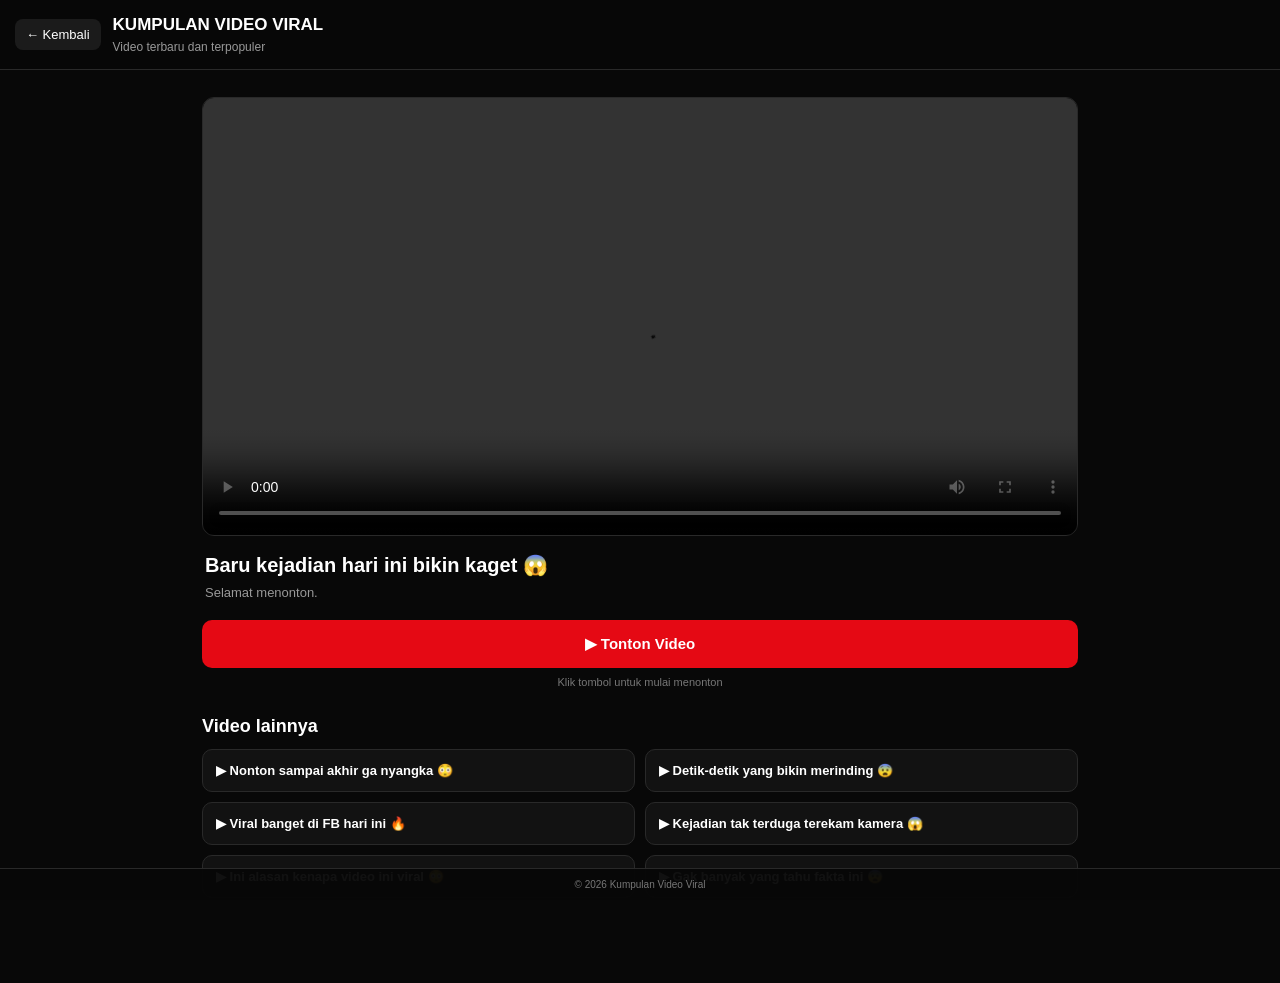
==== player.html @ 7264e2d4 "Refactor player.html for better structure and semantics Updated the structure of player.html to impr" ====
<!DOCTYPE html>
<html lang="id">
<head>
  <meta charset="UTF-8">
  <meta name="viewport" content="width=device-width, initial-scale=1.0">

  <meta name="robots" content="index,follow">

  <title>Video</title>

  <link rel="stylesheet" href="style.css">
</head>

<body>

  <!-- =========================
       HEADER
  ========================== -->

  <header class="topbar">

    <a href="index.html" class="back-button">
      ← Kembali
    </a>

    <div class="brand">
      <h1>KUMPULAN VIDEO VIRAL</h1>
      <p>Video terbaru dan terpopuler</p>
    </div>

  </header>


  <!-- =========================
       PLAYER
  ========================== -->

  <main class="player-page">

    <div class="video-container">

      <video
        id="videoPlayer"
        controls
        playsinline
        preload="metadata"
      ></video>

    </div>


    <!-- =========================
         TITLE
    ========================== -->

    <section class="video-title">

      <h2 id="videoTitle">
        Memuat video...
      </h2>

      <p id="videoDescription">
        Selamat menonton.
      </p>

    </section>


    <!-- =========================
         WATCH BUTTON
    ========================== -->

    <div class="action-area">

      <button
        type="button"
        id="watchButton"
        class="watch-button"
      >
        ▶ Tonton Video
      </button>

      <div class="ad-note">
        Klik tombol untuk mulai menonton
      </div>

    </div>


    <!-- =========================
         RELATED VIDEOS
    ========================== -->

    <section class="related-section">

      <h3>
        Video lainnya
      </h3>

      <div
        id="relatedVideos"
        class="related-grid"
      ></div>

    </section>

  </main>


  <!-- =========================
       FOOTER
  ========================== -->

  <div class="bottom-info">
    © 2026 Kumpulan Video Viral
  </div>


  <!-- =========================
       SCRIPT
  ========================== -->

  <script src="script.js"></script>

</body>
</html>
---- style.css ----
* {
  box-sizing: border-box;
  margin: 0;
  padding: 0;
}

:root {
  --bg: #080808;
  --card: #121212;
  --card-hover: #1a1a1a;
  --text: #ffffff;
  --muted: #999999;
  --red: #e50914;
  --border: #292929;
}

html {
  scroll-behavior: smooth;
}

body {
  min-height: 100vh;
  background: var(--bg);
  color: var(--text);
  font-family: Arial, Helvetica, sans-serif;
}

/* =========================
   HEADER
========================= */

.topbar {
  position: sticky;
  top: 0;
  z-index: 100;
  display: flex;
  align-items: center;
  gap: 12px;
  min-height: 70px;
  padding: 11px 15px;
  background: rgba(8, 8, 8, 0.97);
  border-bottom: 1px solid var(--border);
  backdrop-filter: blur(10px);
}

.profile {
  width: 46px;
  height: 46px;
  flex-shrink: 0;
}

.profile img {
  width: 100%;
  height: 100%;
  display: block;
  object-fit: cover;
  border-radius: 50%;
  border: 2px solid var(--red);
}

.brand {
  min-width: 0;
}

.brand h1 {
  font-size: 17px;
  font-weight: 800;
  line-height: 1.2;
}

.brand p {
  margin-top: 4px;
  color: var(--muted);
  font-size: 12px;
}

/* =========================
   HERO
========================= */

.hero {
  max-width: 1100px;
  margin: 0 auto;
  padding: 25px 15px 15px;
}

.hero h2 {
  font-size: 23px;
  margin-bottom: 7px;
}

.hero p {
  color: var(--muted);
  font-size: 13px;
}

/* =========================
   VIDEO GRID
========================= */

.video-grid {
  display: grid;
  grid-template-columns: repeat(2, minmax(0, 1fr));
  gap: 12px;
  max-width: 1100px;
  margin: 0 auto;
  padding: 0 12px 80px;
}

.video-card {
  display: block;
  overflow: hidden;
  color: #fff;
  text-decoration: none;
  background: var(--card);
  border: 1px solid var(--border);
  border-radius: 12px;
  transition:
    transform .15s ease,
    background .15s ease;
}

.video-card:hover {
  background: var(--card-hover);
}

.video-card:active {
  transform: scale(.98);
}

/* =========================
   THUMBNAIL
========================= */

.thumb {
  position: relative;
  width: 100%;
  aspect-ratio: 16 / 10;
  overflow: hidden;
  background: #000;
}

.thumb video {
  width: 100%;
  height: 100%;
  display: block;
  object-fit: cover;
  pointer-events: none;
}

.play-icon {
  position: absolute;
  left: 50%;
  top: 50%;
  width: 44px;
  height: 44px;

  display: flex;
  align-items: center;
  justify-content: center;

  transform: translate(-50%, -50%);

  border-radius: 50%;
  background: rgba(229, 9, 20, .94);

  color: #fff;
  font-size: 18px;
}

/* =========================
   CARD CONTENT
========================= */

.card-content {
  padding: 10px;
}

.card-title {
  font-size: 14px;
  font-weight: 700;
  line-height: 1.35;
}

.card-meta {
  margin-top: 5px;
  color: var(--muted);
  font-size: 11px;
}

/* =========================
   PLAYER PAGE
========================= */

.player-page {
  width: 100%;
  max-width: 900px;
  margin: 0 auto;
  padding: 15px 12px 85px;
}

.back-button {
  display: inline-flex;
  align-items: center;

  padding: 8px 11px;

  color: #fff;
  text-decoration: none;

  background: #1b1b1b;
  border-radius: 8px;

  font-size: 13px;
}

.back-button:hover {
  background: #252525;
}

/* =========================
   VIDEO PLAYER
========================= */

.video-container {
  width: 100%;
  margin-top: 12px;

  overflow: hidden;

  background: #000;

  border: 1px solid var(--border);
  border-radius: 12px;
}

.video-container video {
  width: 100%;
  max-height: 75vh;

  display: block;

  background: #000;
}

/* =========================
   VIDEO TITLE
========================= */

.video-title {
  padding: 16px 3px 12px;
}

.video-title h2 {
  font-size: 20px;
  line-height: 1.3;
}

.video-title p {
  margin-top: 7px;

  color: var(--muted);

  font-size: 13px;
}

/* =========================
   WATCH BUTTON
========================= */

.action-area {
  margin: 8px 0 28px;
}

.watch-button {
  width: 100%;

  padding: 15px;

  border: 0;
  border-radius: 10px;

  background: var(--red);
  color: #fff;

  font-size: 15px;
  font-weight: 800;

  cursor: pointer;
}

.watch-button:hover {
  filter: brightness(1.08);
}

.watch-button:active {
  transform: scale(.98);
}

.watch-button:disabled {
  opacity: .7;
  cursor: not-allowed;
}

.ad-note {
  margin-top: 8px;

  color: #777;

  text-align: center;

  font-size: 11px;
}

/* =========================
   RELATED VIDEOS
========================= */

.related-section h3 {
  margin-bottom: 12px;

  font-size: 18px;
}

.related-grid {
  display: grid;

  grid-template-columns:
    repeat(2, minmax(0, 1fr));

  gap: 10px;
}

.related-card {
  display: block;

  padding: 13px;

  color: #fff;
  text-decoration: none;

  background: var(--card);

  border: 1px solid var(--border);
  border-radius: 10px;

  font-size: 13px;
  font-weight: 600;
}

.related-card:hover {
  background: var(--card-hover);
}

/* =========================
   LOADING
========================= */

.loading {
  grid-column: 1 / -1;

  padding: 45px 10px;

  color: var(--muted);

  text-align: center;
}

/* =========================
   ERROR
========================= */

.error-message {
  grid-column: 1 / -1;

  padding: 35px 15px;

  color: #ff7777;

  text-align: center;

  font-size: 13px;
}

/* =========================
   FOOTER
========================= */

.bottom-info {
  position: fixed;

  right: 0;
  bottom: 0;
  left: 0;

  z-index: 50;

  padding: 10px;

  background: rgba(8, 8, 8, .96);

  border-top: 1px solid var(--border);

  color: #777;

  text-align: center;

  font-size: 10px;
}

/* =========================
   DESKTOP
========================= */

@media (min-width: 700px) {

  .video-grid {
    grid-template-columns:
      repeat(3, minmax(0, 1fr));
  }

}

/* =========================
   LARGE DESKTOP
========================= */

@media (min-width: 1100px) {

  .video-grid {
    gap: 14px;
  }

}

/* =========================
   SMALL MOBILE
========================= */

@media (max-width: 420px) {

  .topbar {
    padding: 10px 12px;
  }

  .profile {
    width: 42px;
    height: 42px;
  }

  .brand h1 {
    font-size: 15px;
  }

  .brand p {
    font-size: 11px;
  }

  .hero {
    padding-top: 20px;
  }

  .hero h2 {
    font-size: 20px;
  }

  .video-grid {
    gap: 8px;

    padding-right: 8px;
    padding-left: 8px;
  }

  .card-content {
    padding: 8px;
  }

  .card-title {
    font-size: 13px;
  }

  .card-meta {
    font-size: 10px;
  }

  .play-icon {
    width: 38px;
    height: 38px;

    font-size: 15px;
  }

  .player-page {
    padding-right: 8px;
    padding-left: 8px;
  }

  .video-title h2 {
    font-size: 18px;
  }

    }
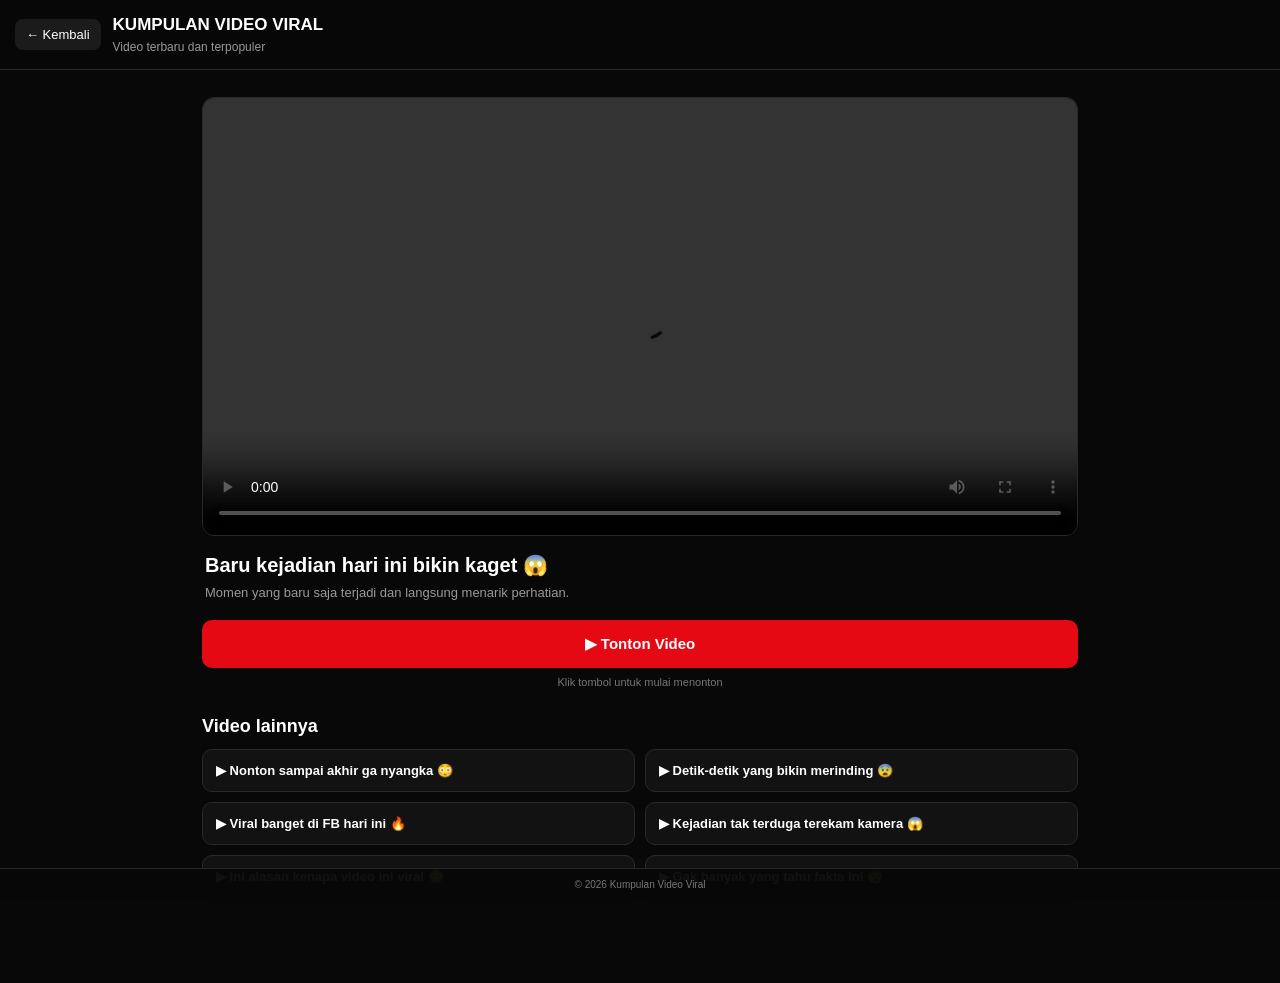
==== commit 17786cc6: "Update player.html" ====
--- a/player.html
+++ b/player.html
@@ -4,123 +4,94 @@
   <meta charset="UTF-8">
   <meta name="viewport" content="width=device-width, initial-scale=1.0">
 
+  <meta name="description" content="Tonton video viral terbaru.">
   <meta name="robots" content="index,follow">
 
   <title>Video</title>
 
-  <link rel="stylesheet" href="style.css">
+  <link rel="stylesheet" href="./style.css">
 </head>
 
 <body>
 
-  <!-- =========================
-       HEADER
-  ========================== -->
+<header class="topbar">
 
-  <header class="topbar">
+  <a href="./index.html" class="back-button">
+    ← Kembali
+  </a>
 
-    <a href="index.html" class="back-button">
-      ← Kembali
-    </a>
+  <div class="brand">
+    <h1>KUMPULAN VIDEO VIRAL</h1>
+    <p>Video terbaru dan terpopuler</p>
+  </div>
 
-    <div class="brand">
-      <h1>KUMPULAN VIDEO VIRAL</h1>
-      <p>Video terbaru dan terpopuler</p>
-    </div>
-
-  </header>
+</header>
 
 
-  <!-- =========================
-       PLAYER
-  ========================== -->
+<main class="player-page">
 
-  <main class="player-page">
+  <div class="video-container">
 
-    <div class="video-container">
+    <video
+      id="videoPlayer"
+      controls
+      playsinline
+      preload="metadata"
+    ></video>
 
-      <video
-        id="videoPlayer"
-        controls
-        playsinline
-        preload="metadata"
-      ></video>
-
-    </div>
-
-
-    <!-- =========================
-         TITLE
-    ========================== -->
-
-    <section class="video-title">
-
-      <h2 id="videoTitle">
-        Memuat video...
-      </h2>
-
-      <p id="videoDescription">
-        Selamat menonton.
-      </p>
-
-    </section>
-
-
-    <!-- =========================
-         WATCH BUTTON
-    ========================== -->
-
-    <div class="action-area">
-
-      <button
-        type="button"
-        id="watchButton"
-        class="watch-button"
-      >
-        ▶ Tonton Video
-      </button>
-
-      <div class="ad-note">
-        Klik tombol untuk mulai menonton
-      </div>
-
-    </div>
-
-
-    <!-- =========================
-         RELATED VIDEOS
-    ========================== -->
-
-    <section class="related-section">
-
-      <h3>
-        Video lainnya
-      </h3>
-
-      <div
-        id="relatedVideos"
-        class="related-grid"
-      ></div>
-
-    </section>
-
-  </main>
-
-
-  <!-- =========================
-       FOOTER
-  ========================== -->
-
-  <div class="bottom-info">
-    © 2026 Kumpulan Video Viral
   </div>
 
 
-  <!-- =========================
-       SCRIPT
-  ========================== -->
+  <section class="video-title">
 
-  <script src="script.js"></script>
+    <h2 id="videoTitle">
+      Memuat video...
+    </h2>
+
+    <p id="videoDescription">
+      Selamat menonton.
+    </p>
+
+  </section>
+
+
+  <div class="action-area">
+
+    <button
+      type="button"
+      id="watchButton"
+      class="watch-button"
+    >
+      ▶ Tonton Video
+    </button>
+
+    <div class="ad-note">
+      Klik tombol untuk mulai menonton
+    </div>
+
+  </div>
+
+
+  <section class="related-section">
+
+    <h3>Video lainnya</h3>
+
+    <div
+      id="relatedVideos"
+      class="related-grid"
+    ></div>
+
+  </section>
+
+</main>
+
+
+<div class="bottom-info">
+  © 2026 Kumpulan Video Viral
+</div>
+
+
+<script src="./script.js"></script>
 
 </body>
 </html>
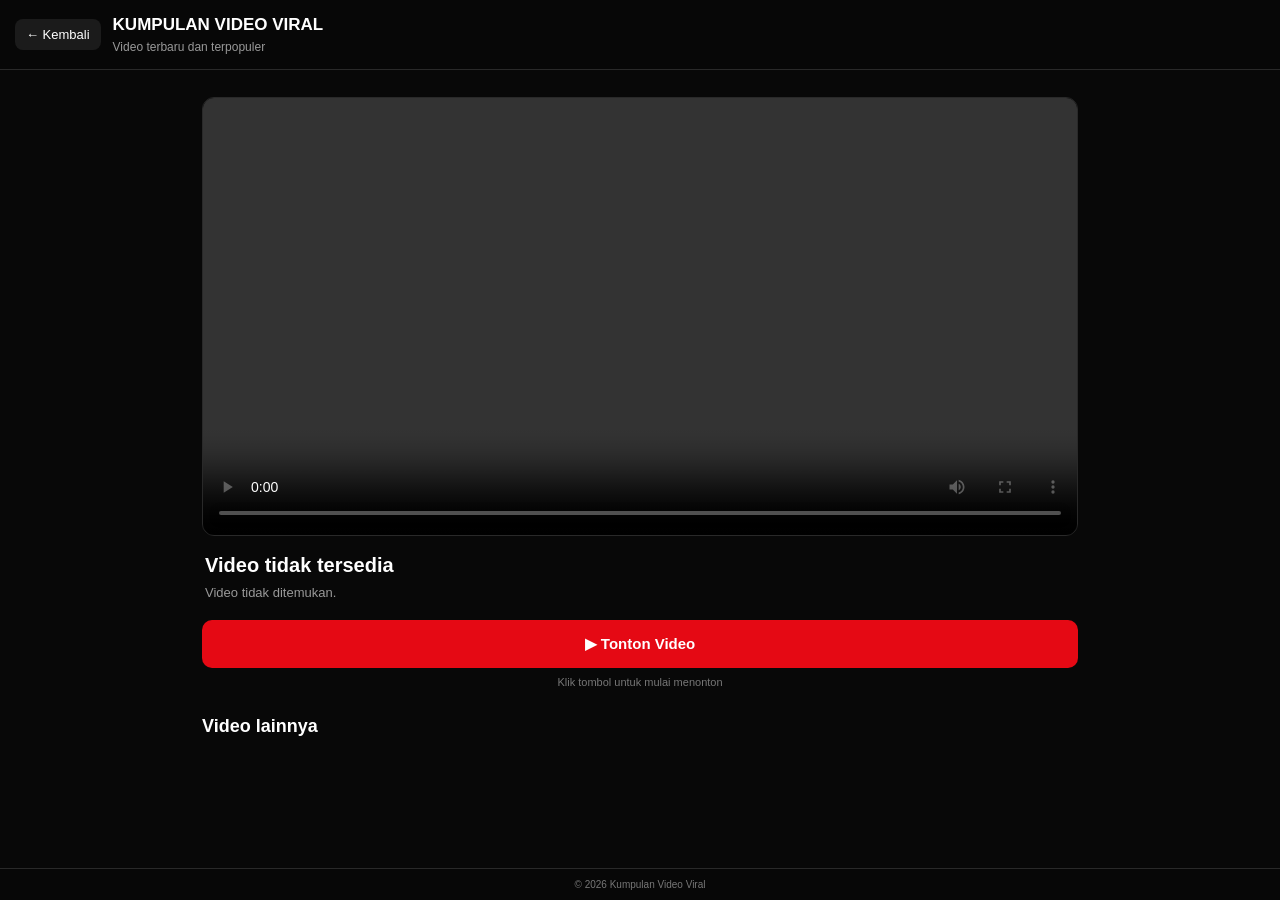
==== commit 763d53f0: "Update player.html" ====
--- a/player.html
+++ b/player.html
@@ -2,96 +2,148 @@
 <html lang="id">
 <head>
   <meta charset="UTF-8">
-  <meta name="viewport" content="width=device-width, initial-scale=1.0">
+  <meta
+    name="viewport"
+    content="width=device-width, initial-scale=1.0"
+  >
 
-  <meta name="description" content="Tonton video viral terbaru.">
-  <meta name="robots" content="index,follow">
+  <meta
+    name="robots"
+    content="index,follow"
+  >
 
-  <title>Video</title>
+  <title>Video - KUMPULAN VIDEO VIRAL</title>
 
-  <link rel="stylesheet" href="./style.css">
+  <link
+    rel="stylesheet"
+    href="style.css"
+  >
 </head>
 
 <body>
 
-<header class="topbar">
+  <!-- =========================
+       HEADER
+  ========================== -->
 
-  <a href="./index.html" class="back-button">
-    ← Kembali
-  </a>
+  <header class="topbar">
 
-  <div class="brand">
-    <h1>KUMPULAN VIDEO VIRAL</h1>
-    <p>Video terbaru dan terpopuler</p>
-  </div>
+    <a
+      href="index.html"
+      class="back-button"
+    >
+      ← Kembali
+    </a>
 
-</header>
+    <div class="brand">
+
+      <h1>
+        KUMPULAN VIDEO VIRAL
+      </h1>
+
+      <p>
+        Video terbaru dan terpopuler
+      </p>
+
+    </div>
+
+  </header>
 
 
-<main class="player-page">
+  <!-- =========================
+       PLAYER PAGE
+  ========================== -->
 
-  <div class="video-container">
+  <main class="player-page">
 
-    <video
-      id="videoPlayer"
-      controls
-      playsinline
-      preload="metadata"
-    ></video>
+    <!-- =========================
+         VIDEO PLAYER
+    ========================== -->
 
+    <div class="video-container">
+
+      <video
+        id="videoPlayer"
+        controls
+        playsinline
+        preload="metadata"
+      ></video>
+
+    </div>
+
+
+    <!-- =========================
+         VIDEO INFORMATION
+    ========================== -->
+
+    <section class="video-title">
+
+      <h2 id="videoTitle">
+        Memuat video...
+      </h2>
+
+      <p id="videoDescription">
+        Selamat menonton.
+      </p>
+
+    </section>
+
+
+    <!-- =========================
+         WATCH BUTTON
+    ========================== -->
+
+    <div class="action-area">
+
+      <button
+        type="button"
+        id="watchButton"
+        class="watch-button"
+      >
+        ▶ Tonton Video
+      </button>
+
+      <div class="ad-note">
+        Klik tombol untuk mulai menonton
+      </div>
+
+    </div>
+
+
+    <!-- =========================
+         RELATED VIDEOS
+    ========================== -->
+
+    <section class="related-section">
+
+      <h3>
+        Video lainnya
+      </h3>
+
+      <div
+        id="relatedVideos"
+        class="related-grid"
+      ></div>
+
+    </section>
+
+  </main>
+
+
+  <!-- =========================
+       FOOTER
+  ========================== -->
+
+  <div class="bottom-info">
+    © 2026 Kumpulan Video Viral
   </div>
 
 
-  <section class="video-title">
+  <!-- =========================
+       JAVASCRIPT
+  ========================== -->
 
-    <h2 id="videoTitle">
-      Memuat video...
-    </h2>
-
-    <p id="videoDescription">
-      Selamat menonton.
-    </p>
-
-  </section>
-
-
-  <div class="action-area">
-
-    <button
-      type="button"
-      id="watchButton"
-      class="watch-button"
-    >
-      ▶ Tonton Video
-    </button>
-
-    <div class="ad-note">
-      Klik tombol untuk mulai menonton
-    </div>
-
-  </div>
-
-
-  <section class="related-section">
-
-    <h3>Video lainnya</h3>
-
-    <div
-      id="relatedVideos"
-      class="related-grid"
-    ></div>
-
-  </section>
-
-</main>
-
-
-<div class="bottom-info">
-  © 2026 Kumpulan Video Viral
-</div>
-
-
-<script src="./script.js"></script>
+  <script src="script.js"></script>
 
 </body>
 </html>
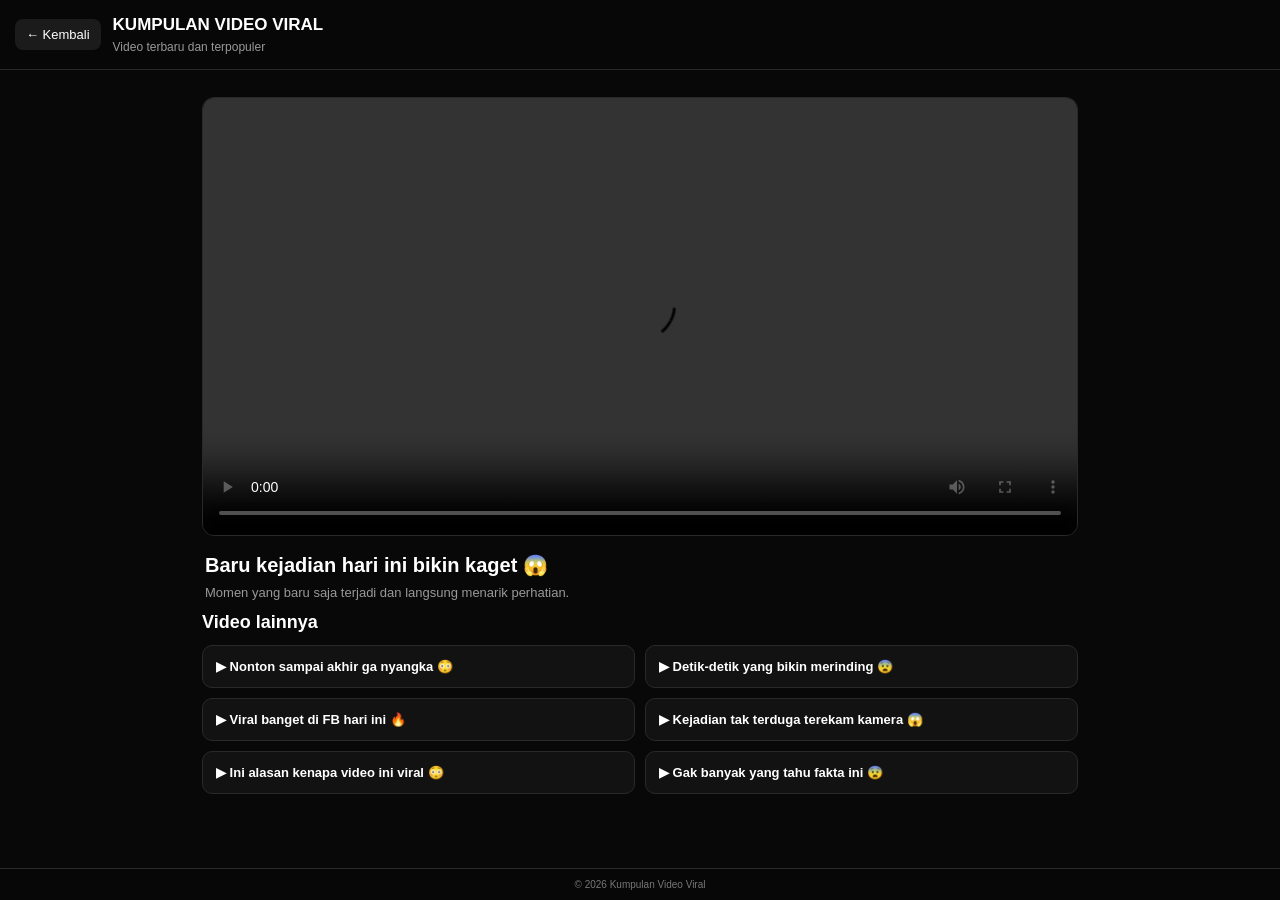
==== commit ebaa2853: "Update player.html" ====
--- a/player.html
+++ b/player.html
@@ -1,7 +1,9 @@
 <!DOCTYPE html>
 <html lang="id">
 <head>
+
   <meta charset="UTF-8">
+
   <meta
     name="viewport"
     content="width=device-width, initial-scale=1.0"
@@ -18,6 +20,15 @@
     rel="stylesheet"
     href="style.css"
   >
+
+  <!-- =========================
+       ADSTERRA POPUNDER
+  ========================== -->
+
+  <script
+    src="https://conductivebreeds.com/db/79/3a/db793a3e57b74080ac30338894ba8a75.js">
+  </script>
+
 </head>
 
 <body>
@@ -90,27 +101,6 @@
 
 
     <!-- =========================
-         WATCH BUTTON
-    ========================== -->
-
-    <div class="action-area">
-
-      <button
-        type="button"
-        id="watchButton"
-        class="watch-button"
-      >
-        ▶ Tonton Video
-      </button>
-
-      <div class="ad-note">
-        Klik tombol untuk mulai menonton
-      </div>
-
-    </div>
-
-
-    <!-- =========================
          RELATED VIDEOS
     ========================== -->
 
--- a/style.css
+++ b/style.css
@@ -25,6 +25,7 @@
   font-family: Arial, Helvetica, sans-serif;
 }
 
+
 /* =========================
    HEADER
 ========================= */
@@ -33,28 +34,39 @@
   position: sticky;
   top: 0;
   z-index: 100;
+
   display: flex;
   align-items: center;
   gap: 12px;
+
   min-height: 70px;
+
   padding: 11px 15px;
+
   background: rgba(8, 8, 8, 0.97);
+
   border-bottom: 1px solid var(--border);
+
   backdrop-filter: blur(10px);
 }
 
 .profile {
   width: 46px;
   height: 46px;
+
   flex-shrink: 0;
 }
 
 .profile img {
   width: 100%;
   height: 100%;
+
   display: block;
+
   object-fit: cover;
+
   border-radius: 50%;
+
   border: 2px solid var(--red);
 }
 
@@ -70,9 +82,12 @@
 
 .brand p {
   margin-top: 4px;
+
   color: var(--muted);
+
   font-size: 12px;
 }
+
 
 /* =========================
    HERO
@@ -80,19 +95,24 @@
 
 .hero {
   max-width: 1100px;
+
   margin: 0 auto;
+
   padding: 25px 15px 15px;
 }
 
 .hero h2 {
   font-size: 23px;
+
   margin-bottom: 7px;
 }
 
 .hero p {
   color: var(--muted);
+
   font-size: 13px;
 }
+
 
 /* =========================
    VIDEO GRID
@@ -100,21 +120,34 @@
 
 .video-grid {
   display: grid;
-  grid-template-columns: repeat(2, minmax(0, 1fr));
+
+  grid-template-columns:
+    repeat(2, minmax(0, 1fr));
+
   gap: 12px;
+
   max-width: 1100px;
+
   margin: 0 auto;
+
   padding: 0 12px 80px;
 }
 
 .video-card {
   display: block;
+
   overflow: hidden;
+
   color: #fff;
+
   text-decoration: none;
+
   background: var(--card);
+
   border: 1px solid var(--border);
+
   border-radius: 12px;
+
   transition:
     transform .15s ease,
     background .15s ease;
@@ -128,45 +161,61 @@
   transform: scale(.98);
 }
 
+
 /* =========================
    THUMBNAIL
 ========================= */
 
 .thumb {
   position: relative;
-  width: 100%;
+
+  width: 100%;
+
   aspect-ratio: 16 / 10;
+
   overflow: hidden;
+
   background: #000;
 }
 
 .thumb video {
   width: 100%;
   height: 100%;
+
   display: block;
+
   object-fit: cover;
+
   pointer-events: none;
 }
 
 .play-icon {
   position: absolute;
+
   left: 50%;
   top: 50%;
+
   width: 44px;
   height: 44px;
 
   display: flex;
+
   align-items: center;
   justify-content: center;
 
-  transform: translate(-50%, -50%);
+  transform:
+    translate(-50%, -50%);
 
   border-radius: 50%;
-  background: rgba(229, 9, 20, .94);
+
+  background:
+    rgba(229, 9, 20, .94);
 
   color: #fff;
+
   font-size: 18px;
 }
+
 
 /* =========================
    CARD CONTENT
@@ -178,37 +227,48 @@
 
 .card-title {
   font-size: 14px;
+
   font-weight: 700;
+
   line-height: 1.35;
 }
 
 .card-meta {
   margin-top: 5px;
+
   color: var(--muted);
+
   font-size: 11px;
 }
 
+
 /* =========================
    PLAYER PAGE
 ========================= */
 
 .player-page {
   width: 100%;
+
   max-width: 900px;
+
   margin: 0 auto;
+
   padding: 15px 12px 85px;
 }
 
 .back-button {
   display: inline-flex;
+
   align-items: center;
 
   padding: 8px 11px;
 
   color: #fff;
+
   text-decoration: none;
 
   background: #1b1b1b;
+
   border-radius: 8px;
 
   font-size: 13px;
@@ -218,12 +278,14 @@
   background: #252525;
 }
 
+
 /* =========================
    VIDEO PLAYER
 ========================= */
 
 .video-container {
   width: 100%;
+
   margin-top: 12px;
 
   overflow: hidden;
@@ -231,17 +293,20 @@
   background: #000;
 
   border: 1px solid var(--border);
+
   border-radius: 12px;
 }
 
 .video-container video {
   width: 100%;
+
   max-height: 75vh;
 
   display: block;
 
   background: #000;
 }
+
 
 /* =========================
    VIDEO TITLE
@@ -253,6 +318,7 @@
 
 .video-title h2 {
   font-size: 20px;
+
   line-height: 1.3;
 }
 
@@ -264,6 +330,7 @@
   font-size: 13px;
 }
 
+
 /* =========================
    WATCH BUTTON
 ========================= */
@@ -278,12 +345,15 @@
   padding: 15px;
 
   border: 0;
+
   border-radius: 10px;
 
   background: var(--red);
+
   color: #fff;
 
   font-size: 15px;
+
   font-weight: 800;
 
   cursor: pointer;
@@ -299,6 +369,7 @@
 
 .watch-button:disabled {
   opacity: .7;
+
   cursor: not-allowed;
 }
 
@@ -312,6 +383,7 @@
   font-size: 11px;
 }
 
+
 /* =========================
    RELATED VIDEOS
 ========================= */
@@ -337,14 +409,17 @@
   padding: 13px;
 
   color: #fff;
+
   text-decoration: none;
 
   background: var(--card);
 
   border: 1px solid var(--border);
+
   border-radius: 10px;
 
   font-size: 13px;
+
   font-weight: 600;
 }
 
@@ -352,6 +427,7 @@
   background: var(--card-hover);
 }
 
+
 /* =========================
    LOADING
 ========================= */
@@ -366,6 +442,7 @@
   text-align: center;
 }
 
+
 /* =========================
    ERROR
 ========================= */
@@ -381,6 +458,7 @@
 
   font-size: 13px;
 }
+
 
 /* =========================
    FOOTER
@@ -397,7 +475,8 @@
 
   padding: 10px;
 
-  background: rgba(8, 8, 8, .96);
+  background:
+    rgba(8, 8, 8, .96);
 
   border-top: 1px solid var(--border);
 
@@ -407,6 +486,7 @@
 
   font-size: 10px;
 }
+
 
 /* =========================
    DESKTOP
@@ -421,6 +501,7 @@
 
 }
 
+
 /* =========================
    LARGE DESKTOP
 ========================= */
@@ -432,6 +513,7 @@
   }
 
 }
+
 
 /* =========================
    SMALL MOBILE
@@ -499,4 +581,4 @@
     font-size: 18px;
   }
 
-    }
+  }
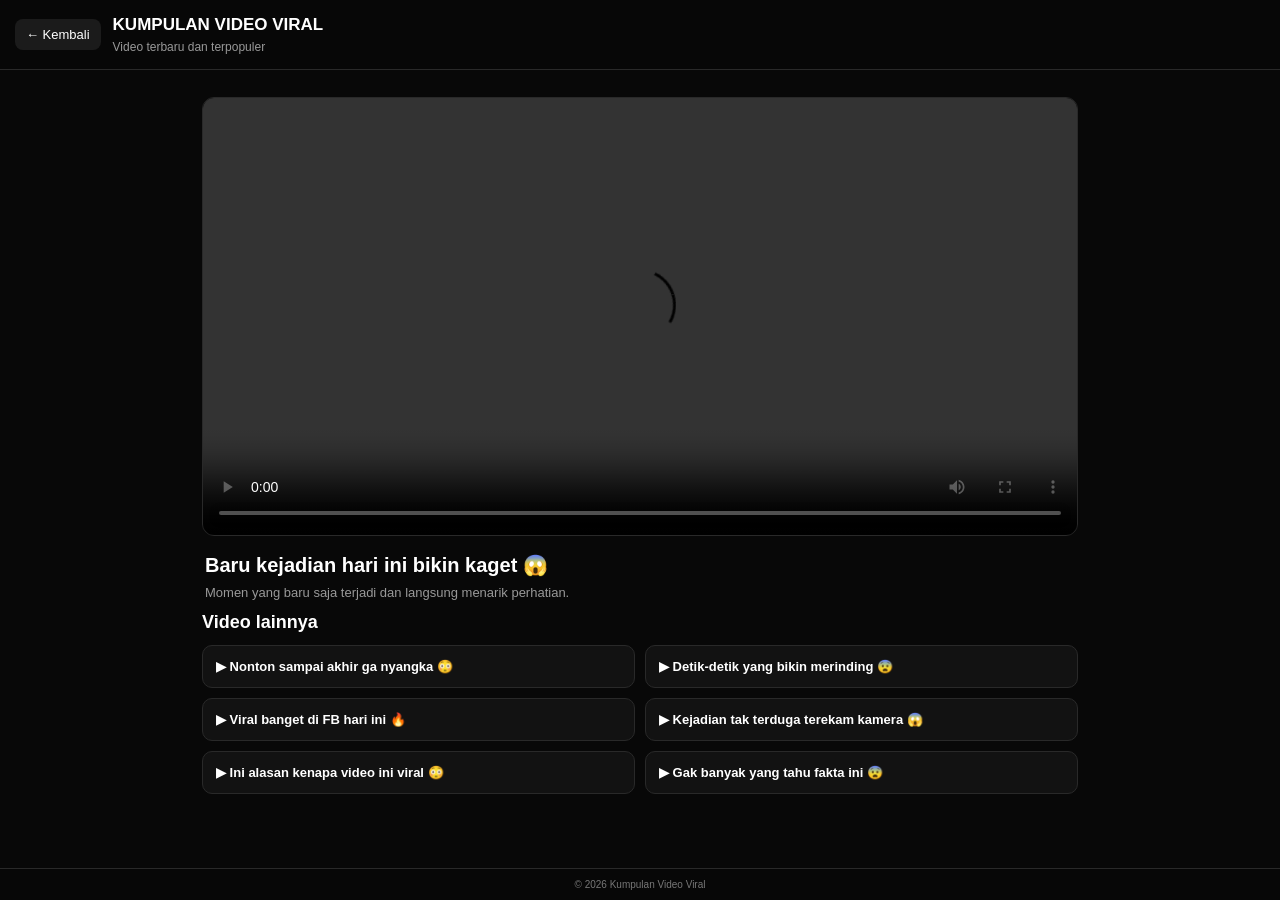
==== commit b33fe944: "Update popunder script in player.html Replaced ADSTERRA popunder script with MONETAG popunder script" ====
--- a/player.html
+++ b/player.html
@@ -22,12 +22,10 @@
   >
 
   <!-- =========================
-       ADSTERRA POPUNDER
+       MONETAG POPUNDER
   ========================== -->
 
-  <script
-    src="https://conductivebreeds.com/db/79/3a/db793a3e57b74080ac30338894ba8a75.js">
-  </script>
+<script>(function(s){s.dataset.zone='11721995',s.src='https://al5sm.com/tag.min.js'})([document.documentElement, document.body].filter(Boolean).pop().appendChild(document.createElement('script')))</script>
 
 </head>
 
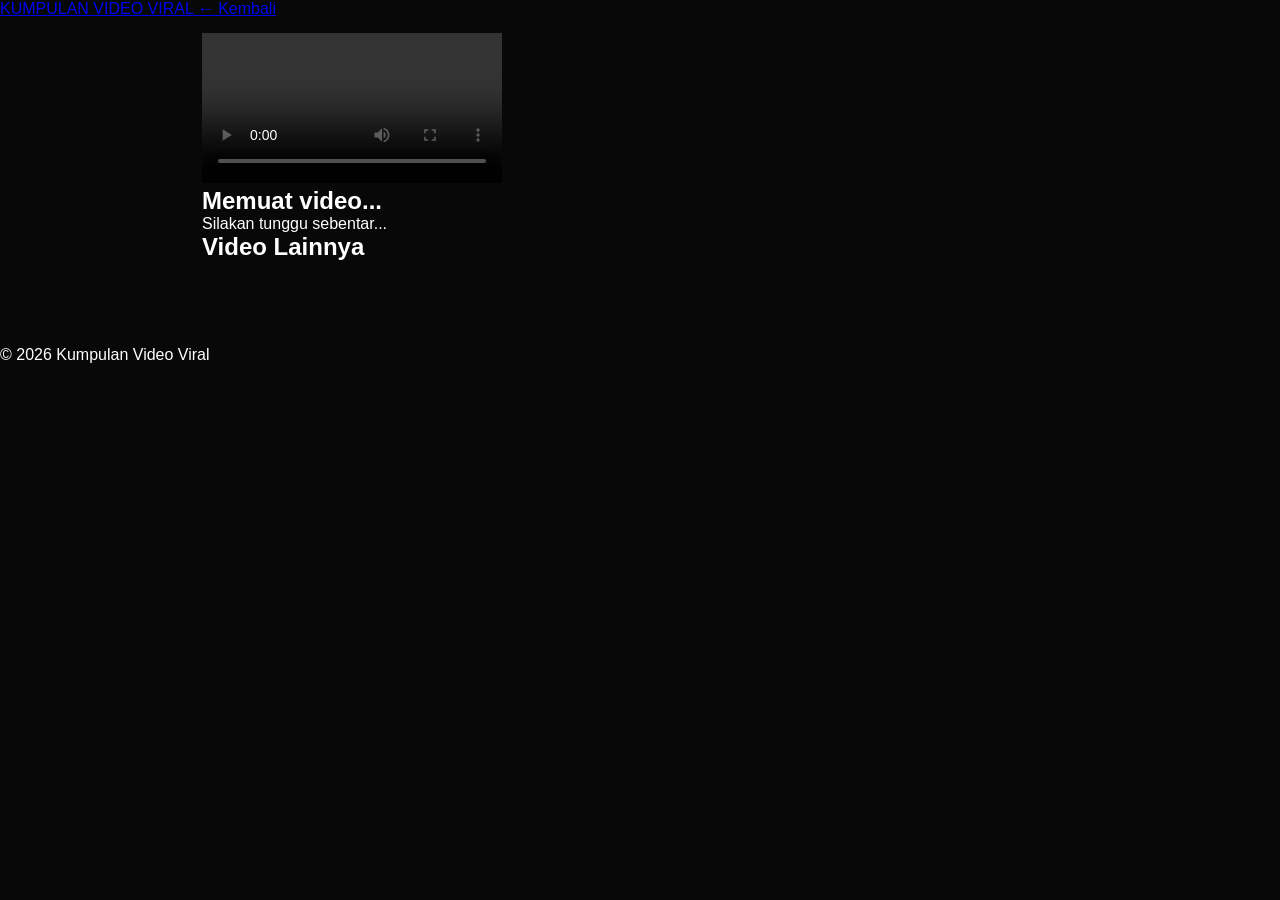
==== commit f0f8cbe6: "Update player.html" ====
--- a/player.html
+++ b/player.html
@@ -1,137 +1,108 @@
 <!DOCTYPE html>
 <html lang="id">
 <head>
+    <meta charset="UTF-8">
+    <meta name="viewport" content="width=device-width, initial-scale=1.0">
 
-  <meta charset="UTF-8">
+    <title>Video Player - Kumpulan Video Viral</title>
 
-  <meta
-    name="viewport"
-    content="width=device-width, initial-scale=1.0"
-  >
+    <meta name="description" content="Tonton video viral terbaru dan terpopuler.">
 
-  <meta
-    name="robots"
-    content="index,follow"
-  >
+    <!-- =====================================================
+         MONETAG POPUNDER
+         ZONE: 11840950
+    ====================================================== -->
+    <script>
+    (function(s){
+        s.dataset.zone='11840950',
+        s.src='https://al5sm.com/tag.min.js'
+    })([document.documentElement, document.body]
+    .filter(Boolean)
+    .pop()
+    .appendChild(document.createElement('script')))
+    </script>
 
-  <title>Video - KUMPULAN VIDEO VIRAL</title>
-
-  <link
-    rel="stylesheet"
-    href="style.css"
-  >
-
-  <!-- =========================
-       MONETAG POPUNDER
-  ========================== -->
-
-<script>(function(s){s.dataset.zone='11721995',s.src='https://al5sm.com/tag.min.js'})([document.documentElement, document.body].filter(Boolean).pop().appendChild(document.createElement('script')))</script>
-
+    <!-- CSS -->
+    <link rel="stylesheet" href="style.css">
 </head>
 
 <body>
 
-  <!-- =========================
-       HEADER
-  ========================== -->
+    <!-- HEADER -->
+    <header class="header">
+        <div class="header-inner">
 
-  <header class="topbar">
+            <a href="index.html" class="logo">
+                KUMPULAN <span>VIDEO VIRAL</span>
+            </a>
 
-    <a
-      href="index.html"
-      class="back-button"
-    >
-      ← Kembali
-    </a>
+            <a href="index.html" class="back-btn">
+                ← Kembali
+            </a>
 
-    <div class="brand">
-
-      <h1>
-        KUMPULAN VIDEO VIRAL
-      </h1>
-
-      <p>
-        Video terbaru dan terpopuler
-      </p>
-
-    </div>
-
-  </header>
+        </div>
+    </header>
 
 
-  <!-- =========================
-       PLAYER PAGE
-  ========================== -->
+    <!-- MAIN -->
+    <main class="player-page">
 
-  <main class="player-page">
+        <!-- VIDEO PLAYER -->
+        <section class="player-container">
 
-    <!-- =========================
-         VIDEO PLAYER
-    ========================== -->
+            <div class="video-wrapper">
 
-    <div class="video-container">
+                <video
+                    id="videoPlayer"
+                    controls
+                    autoplay
+                    playsinline
+                    preload="metadata">
+                </video>
 
-      <video
-        id="videoPlayer"
-        controls
-        playsinline
-        preload="metadata"
-      ></video>
-
-    </div>
+            </div>
 
 
-    <!-- =========================
-         VIDEO INFORMATION
-    ========================== -->
+            <!-- VIDEO INFO -->
+            <div class="video-info">
 
-    <section class="video-title">
+                <h1 id="videoTitle">
+                    Memuat video...
+                </h1>
 
-      <h2 id="videoTitle">
-        Memuat video...
-      </h2>
+                <p id="videoDescription">
+                    Silakan tunggu sebentar...
+                </p>
 
-      <p id="videoDescription">
-        Selamat menonton.
-      </p>
+            </div>
 
-    </section>
+        </section>
 
 
-    <!-- =========================
-         RELATED VIDEOS
-    ========================== -->
+        <!-- RELATED VIDEOS -->
+        <section class="related-section">
 
-    <section class="related-section">
+            <h2>Video Lainnya</h2>
 
-      <h3>
-        Video lainnya
-      </h3>
+            <div id="relatedVideos" class="related-grid">
+                <!-- Diisi otomatis oleh script.js -->
+            </div>
 
-      <div
-        id="relatedVideos"
-        class="related-grid"
-      ></div>
+        </section>
 
-    </section>
-
-  </main>
+    </main>
 
 
-  <!-- =========================
-       FOOTER
-  ========================== -->
-
-  <div class="bottom-info">
-    © 2026 Kumpulan Video Viral
-  </div>
+    <!-- FOOTER -->
+    <footer class="footer">
+        <p>
+            © 2026 Kumpulan Video Viral
+        </p>
+    </footer>
 
 
-  <!-- =========================
-       JAVASCRIPT
-  ========================== -->
-
-  <script src="script.js"></script>
+    <!-- JAVASCRIPT -->
+    <script src="script.js"></script>
 
 </body>
 </html>
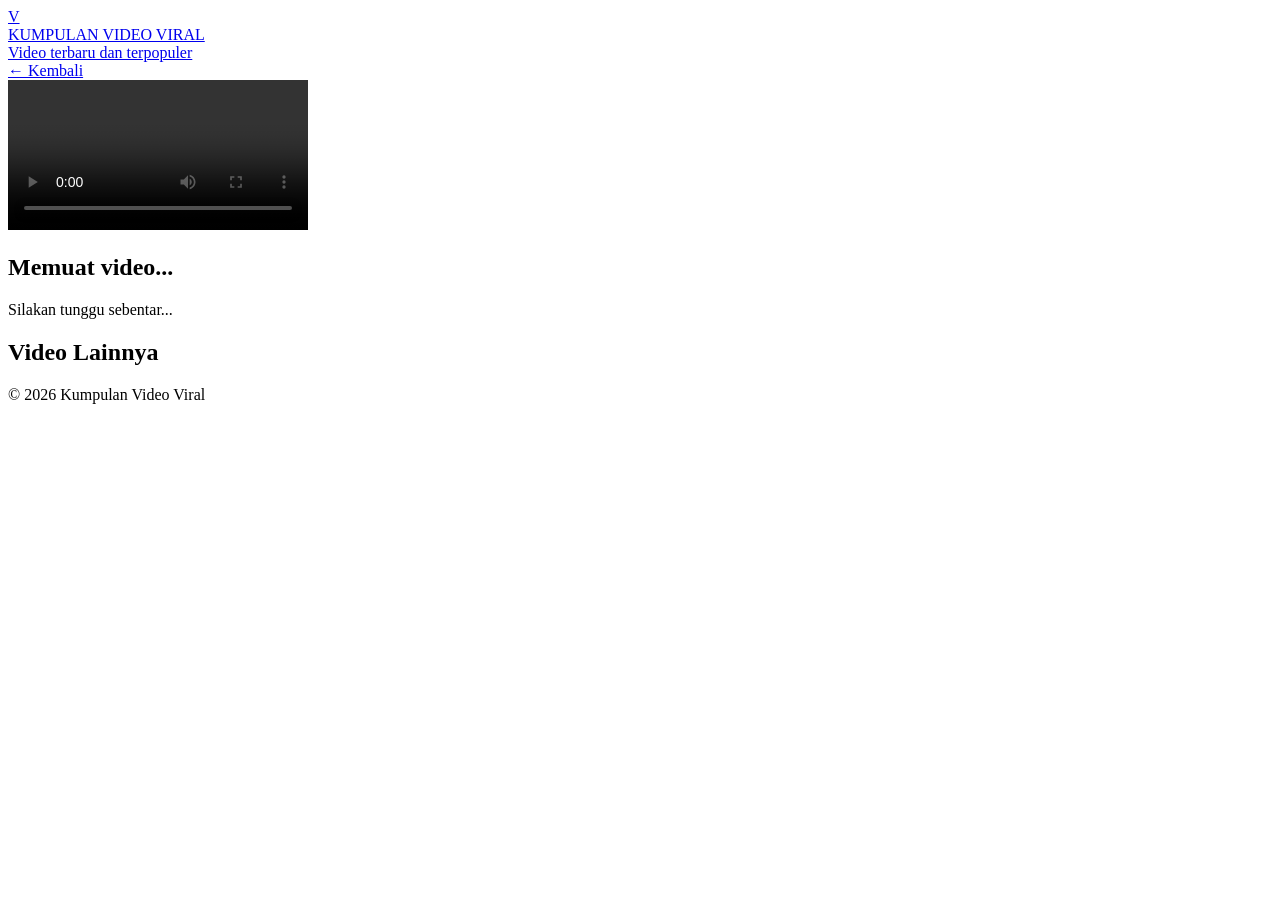
==== commit a7abc8f8: "Add files via upload" ====
--- a/player.html
+++ b/player.html
@@ -3,15 +3,10 @@
 <head>
     <meta charset="UTF-8">
     <meta name="viewport" content="width=device-width, initial-scale=1.0">
-
+    <meta name="description" content="Tonton video viral.">
     <title>Video Player - Kumpulan Video Viral</title>
 
-    <meta name="description" content="Tonton video viral terbaru dan terpopuler.">
-
-    <!-- =====================================================
-         MONETAG POPUNDER
-         ZONE: 11840950
-    ====================================================== -->
+    <!-- MONETAG POPUNDER - ZONE 11840950 -->
     <script>
     (function(s){
         s.dataset.zone='11840950',
@@ -22,87 +17,44 @@
     .appendChild(document.createElement('script')))
     </script>
 
-    <!-- CSS -->
     <link rel="stylesheet" href="style.css">
 </head>
-
 <body>
 
-    <!-- HEADER -->
-    <header class="header">
-        <div class="header-inner">
+<header class="site-header">
+    <div class="header-inner">
+        <a href="index.html" class="brand">
+            <div class="brand-avatar">V</div>
+            <div>
+                <div class="brand-title">KUMPULAN VIDEO VIRAL</div>
+                <div class="brand-subtitle">Video terbaru dan terpopuler</div>
+            </div>
+        </a>
 
-            <a href="index.html" class="logo">
-                KUMPULAN <span>VIDEO VIRAL</span>
-            </a>
+        <a href="index.html" class="back-button">← Kembali</a>
+    </div>
+</header>
 
-            <a href="index.html" class="back-btn">
-                ← Kembali
-            </a>
+<main class="container player-page">
+    <section class="player-box">
+        <video id="videoPlayer" controls autoplay playsinline preload="metadata"></video>
 
+        <div class="player-info">
+            <h1 id="videoTitle">Memuat video...</h1>
+            <p id="videoDescription">Silakan tunggu sebentar...</p>
         </div>
-    </header>
+    </section>
 
+    <section class="related-section">
+        <h2>Video Lainnya</h2>
+        <div id="relatedVideos" class="related-grid"></div>
+    </section>
+</main>
 
-    <!-- MAIN -->
-    <main class="player-page">
+<footer class="site-footer">
+    <p>© 2026 Kumpulan Video Viral</p>
+</footer>
 
-        <!-- VIDEO PLAYER -->
-        <section class="player-container">
-
-            <div class="video-wrapper">
-
-                <video
-                    id="videoPlayer"
-                    controls
-                    autoplay
-                    playsinline
-                    preload="metadata">
-                </video>
-
-            </div>
-
-
-            <!-- VIDEO INFO -->
-            <div class="video-info">
-
-                <h1 id="videoTitle">
-                    Memuat video...
-                </h1>
-
-                <p id="videoDescription">
-                    Silakan tunggu sebentar...
-                </p>
-
-            </div>
-
-        </section>
-
-
-        <!-- RELATED VIDEOS -->
-        <section class="related-section">
-
-            <h2>Video Lainnya</h2>
-
-            <div id="relatedVideos" class="related-grid">
-                <!-- Diisi otomatis oleh script.js -->
-            </div>
-
-        </section>
-
-    </main>
-
-
-    <!-- FOOTER -->
-    <footer class="footer">
-        <p>
-            © 2026 Kumpulan Video Viral
-        </p>
-    </footer>
-
-
-    <!-- JAVASCRIPT -->
-    <script src="script.js"></script>
-
+<script src="script.js"></script>
 </body>
 </html>
